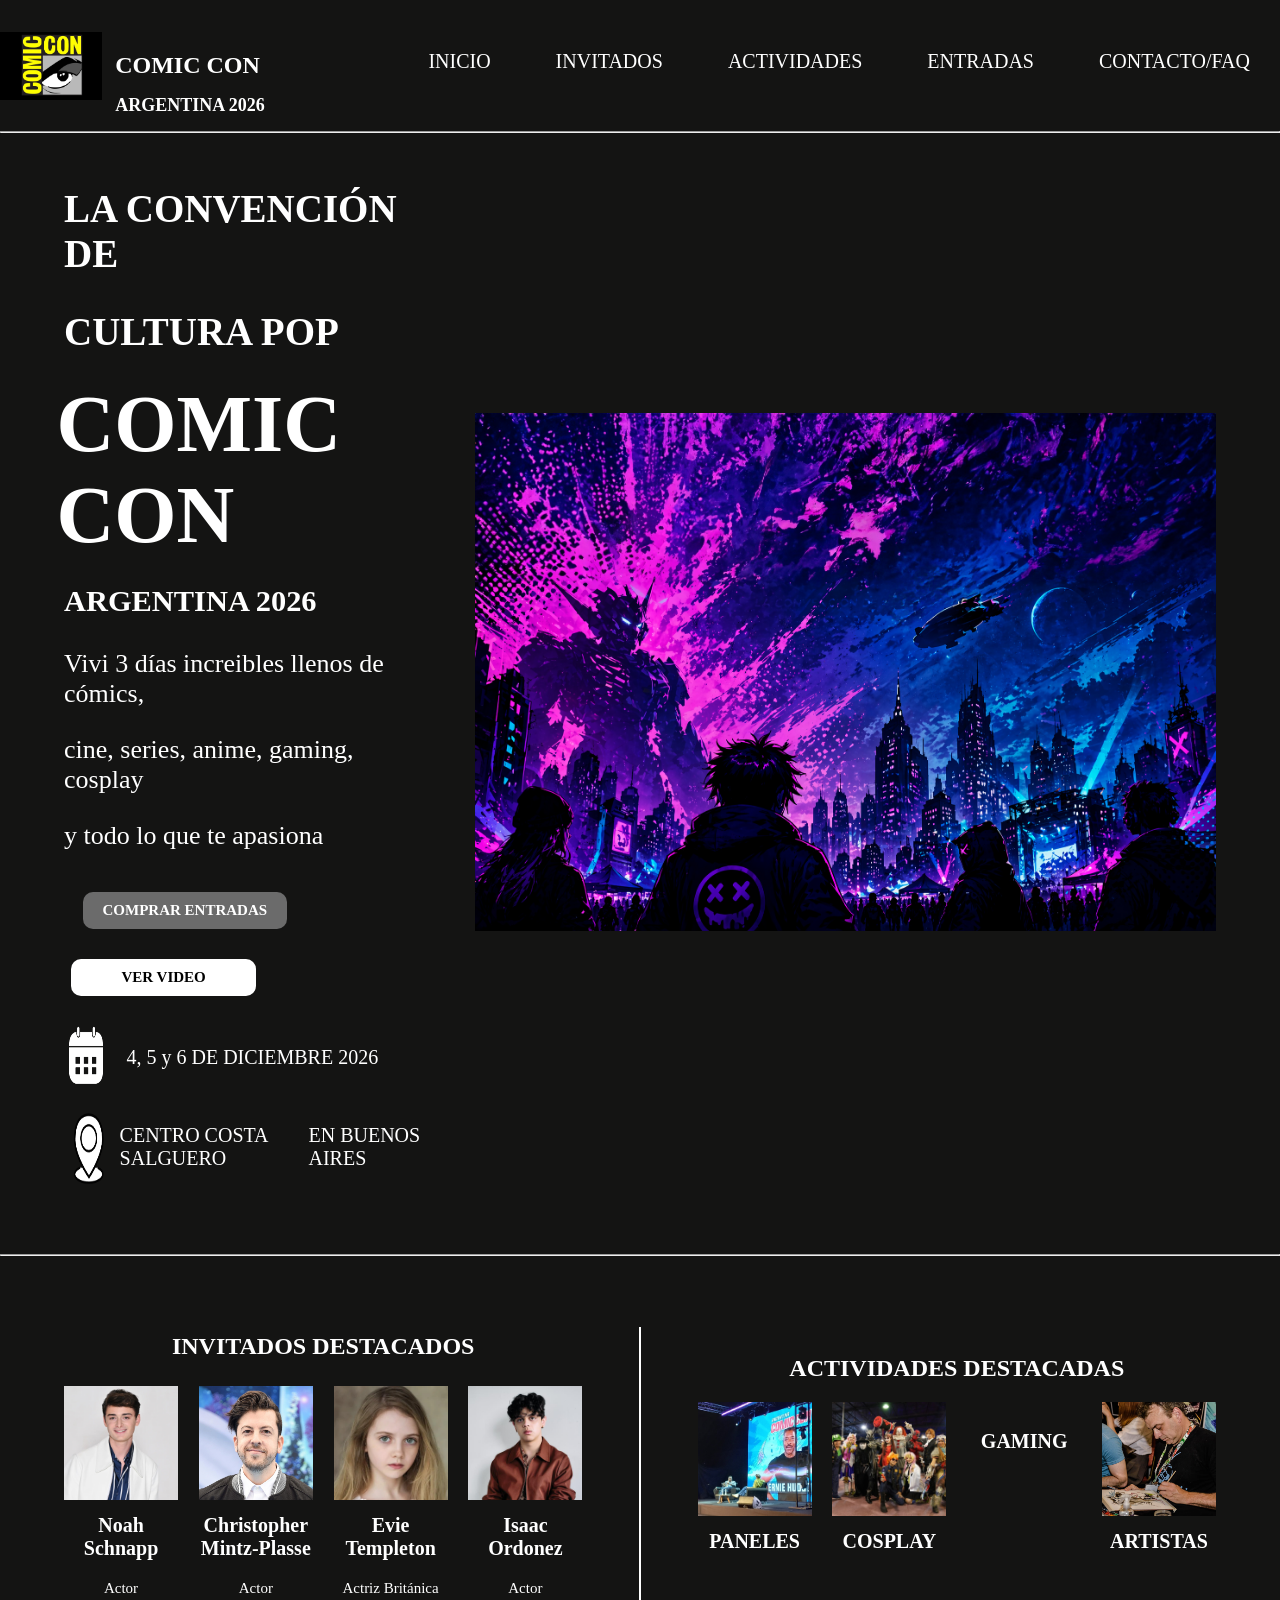
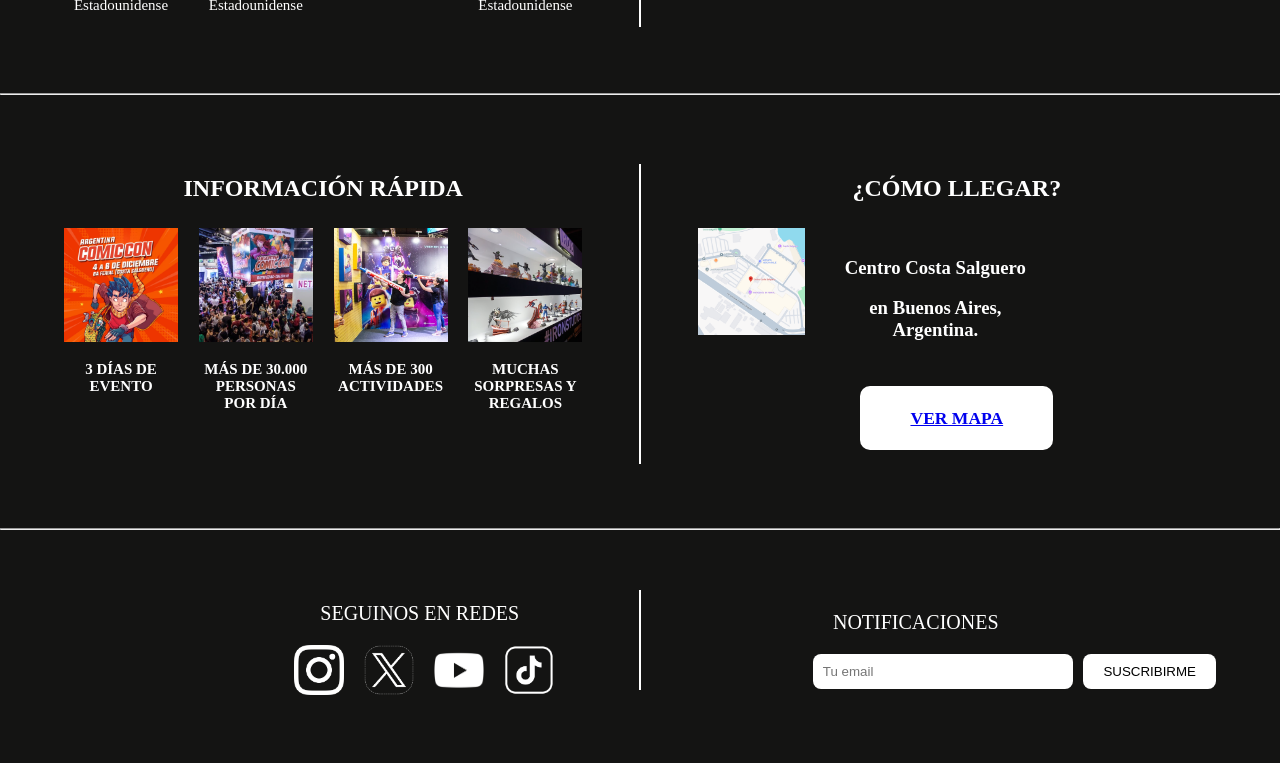
==== index.html @ 1a473a51 "Add files via upload" ====
<!DOCTYPE html>
<html lang="en">
<head>
    <meta charset="UTF-8">
    <meta name="viewport" content="width=device-width, initial-scale=1.0">
    <title>COMIC CON</title>
    <link rel="icon" href="img/Logo.webp">
</head>
<link rel="stylesheet" href="./global.css">
<body>
    <header class="menu">
        <nav>
            <a href="index.html">INICIO </a>
        <a href="invitados.html">INVITADOS</a>
        <a href="actividades.html">ACTIVIDADES</a>
        <a href="entradas.html">ENTRADAS</a>
        <a href="contacto.html">CONTACTO/FAQ</a>
        </nav>
    </header>
     <img width="8% " class="icon" src="img/Logo.webp" alt="">
     <div class="Comicconheader">
            <h1>COMIC CON</h1>
            <h2>ARGENTINA 2026</h2>
        </div>

        <hr class="home"> 
<main>
   
    <section class="principio1">
        <div class="principiotexto">
            <section class="principio">
                <h2>LA CONVENCIÓN DE</h2>
                <h2>CULTURA POP</h2>
             <h1 class="comic">COMIC CON</h1>
             <h1>ARGENTINA 2026</h1>
             <p>Vivi 3 días increibles llenos de cómics,</p>
             <p>cine, series, anime, gaming, cosplay</p>
             <p>y todo lo que te apasiona</p>
            </section>
             
          <div class="botones1">
              <a href="entradas.html"><h3 class="botonnegro">COMPRAR ENTRADAS</h3></a>
              <a href="https://www.youtube.com/watch?v=bO8TLDUpeoo"><h3 class="botonblanco">VER VIDEO</h3></a>
          </div>
          
          <div class="info1"> 
            <img width="12%" src="img/calendarioblanco-11.png" alt="">
             <p>4, 5 y 6 DE DICIEMBRE 2026</p>
          </div>
            <div class="info2">
             <img width="15%" class="ubicacion" src="img/ubicacion.png" alt="">
             <p>CENTRO COSTA SALGUERO </p>
             <p>EN BUENOS AIRES</p>
          </div>
      </div>
       <div class="portadaprincipio">
         <img class="portada" src="img/Portada.jpg" alt="Portada de Comic Con Argentina 2026">
       </div>

    </section>

    <hr class="espacio">

  <section class="seccion-destacados">

    <div class="cajatarjetas">
        <h2>INVITADOS DESTACADOS</h2>

        <div class="fila">
            <div class="tarjeta">
                <img src="img/Noah-Schnapp-Coming-Out.jpg" alt="">
                <h3>Noah Schnapp</h3>
                <p>Actor Estadounidense</p>
            </div>
            <div class="tarjeta">
                <img src="img/Christopher Mintz-Plasse.jpeg" alt="">
                <h3>Christopher Mintz-Plasse</h3>
                <p>Actor Estadounidense</p>
            </div>
            <div class="tarjeta">
                <img src="img/Evie Templeton.jpg" alt="">
                <h3>Evie Templeton</h3>
                <p>Actriz Británica</p>
            </div>
            <div class="tarjeta">
                <img src="img/Isaac Ordonez.jpg" alt="">
                <h3>Isaac Ordonez</h3>
                <p>Actor Estadounidense</p>
            </div>
        </div>
    </div>

    <div class="linea"></div>

    <div class="cajatarjetas2">
        <h2>ACTIVIDADES DESTACADAS</h2>
        <div class="fila">
            <div class="tarjeta">
                <img src="img/Panel.jpg" alt="">
                <h3>PANELES</h3>
            </div>
            <div class="tarjeta">
                <img src="img/Cosplay.jpg" alt="">
                <h3>COSPLAY</h3>
            </div>
            <div class="tarjeta">
                <img src="img/Gaming.jpg" alt="">
                <h3>GAMING</h3>
            </div>
            <div class="tarjeta">
                <img src="img/Arte.png" alt="">
                <h3>ARTISTAS</h3>
            </div>
        </div>
    </div>
</section>

<hr class="espacio">

<section class="seccion-destacados">

    <div class="cajatarjetas3">
        <h2>INFORMACIÓN RÁPIDA</h2>

        <div class="fila">
            <div class="tarjeta2">
                <img src="img/dias.png" alt="">
                <h3 class="titulo-tarjeta">3 DÍAS DE EVENTO</h3>
            </div>
            <div class="tarjeta2">
                <img src="img/personas.jpg" alt="">
                <h3 class="titulo-tarjeta">MÁS DE 30.000 PERSONAS POR DÍA</h3>
            </div>
            <div class="tarjeta2">
                <img src="img/actividades.png" alt="">
                <h3 class="titulo-tarjeta">MÁS DE 300 ACTIVIDADES</h3>
            </div>
            <div class="tarjeta2">
                <img src="img/regalos.png" alt="">
                <h3 class="titulo-tarjeta">MUCHAS SORPRESAS Y REGALOS</h3>
            </div>
        </div>
    </div>

    <div class="linea"></div>

    <div class="cajatarjetas4">
        <h2>¿CÓMO LLEGAR?</h2>
        <div class="fila2">
            <div class="tarjeta2">
                <img src="img/mapa.png" alt="">
            </div>
            <div class="dirección">
                <h3>Centro Costa Salguero</h3>
                <h3>en Buenos Aires, Argentina.</h3>
            </div>
        </div>
        <div class="vermapa">
                <a href="https://maps.app.goo.gl/AUYDYFDgkGESvF128"><h3>VER MAPA</h3></a>
            </div>
    </div>
</section>

<hr class="espacio">

</main>
<footer class="footer">
    <div class="footer-contenido">
        <div class="footer-izq">
            <p class="cierre">SEGUINOS EN REDES</p>
            <div class="redes">
                <a href="https://www.instagram.com/argcomiccon/">
                 <img src="img/instagram.png" alt="">
                </a>
                <a href="https://x.com/ArgComicCon">
                    <img src="img/twitter.png" alt="">
                </a>
                <a href="https://www.youtube.com/channel/UCq43u4Pc0iYq14YmzzL0V6Q">
                    <img src="img/youtube.png" alt="">
                </a>
                <a href="https://www.tiktok.com/@argcomiccon">
                    <img  src="img/tiktok.png" alt="">
                </a>
            </div>
        </div>

        <div class="linea-footer"></div>

        <div class="footer-der">
            <p class="cierre">NOTIFICACIONES</p>

            <form class="formulario">
                <input type="email" placeholder="Tu email" required>

                <button class="submit" type="submit">
                    SUSCRIBIRME
                </button>
            </form>
        </div>
    </div>
</footer>
</body>
</html>
---- global.css ----
body {
    margin: 0;
    background-color: #141413;
}
.menu {
    text-align: right; 
    font-family: 'Franklin Gothic medium';
    font-size: 20px;
    display: flex;
    padding: auto;
    justify-content: right;
    margin-top: 40px;
}
.menu a:hover {
    color: #585858;
    }
.menu a{
    padding: 10px;
    color: white;           
    text-decoration: none;  
    margin: 0 20px;         
    display: inline-block;  
}
.icon { 
    display: block;
    margin-top: -4%;
}
.home {
    margin-top: 1%;
}
.Comicconheader {  
    justify-content: center;
    font-family: 'Franklin Gothic Medium';
    color: white;
    font-size: 12px;
    margin-top: -5%;
    margin-left: 9%;
}
.principio1 {
    display: flex;
    justify-content: space-between;
    align-items: center;
    padding: 5%;
    gap: 40px;
    margin-top: -4%;
}
.principiotexto {
   width: 50%;
    font-family: 'Franklin Gothic Medium';
    color: white;
    font-size: 26px;
}
.comic {
   font-size: 80px;
   margin: -2%;
}

.principio {
   font-family: 'Franklin Gothic Medium';
    color: white;
}
.botonnegro {
    background-color: rgb(107, 107, 107);
    font-family: 'Franklin Gothic Medium';
    color: white;
    border-radius: 10px;
    padding: 10px 20px;
    text-align: center;
    text-decoration: none;
    display: inline-block;
    font-size: 15px;
    margin-left: 5%;
    cursor: pointer;
}
.botonblanco {
    background-color: white;
    font-family: 'Franklin Gothic Medium';
    color: black;
    border-radius: 10px;
    padding: 10px 50px;
    text-align: center;
    text-decoration: none;
    display: inline-block;
    font-size: 15px;
    margin-left: 2%;
    cursor: pointer;
}
.info1 {
    display: flex;
   margin-top: 4%;
    font-family: 'Franklin Gothic Medium';
    color: white;
    font-size: 20px;
}
.info1 p {
    margin-left: 18px;
}
.info2 {
    display: flex;
   margin-top: 4%;
    font-family: 'Franklin Gothic Medium';
    color: white;
    font-size: 20px;
}
.calendario {
    display: flex;
    margin-top: 4%;
}
.portadaprincipio {
    width: 100%;
    display: flex;
    justify-content: flex-end;
}

.portada {
    width: 100%;
    display: block; 
}
.espacio {
    margin-top: 0%;
    margin-bottom: 4%;
}
.seccion-destacados {
    display: flex;
    justify-content: space-between;
    align-items: center;
    padding: 5%;
}
.cajatarjetas {
    width: 45%;
    text-align: center;
    margin-top: -5%;
    color: white;
    font-family: 'Franklin Gothic Medium';
}
.cajatarjetas2 {
    width: 45%;
    text-align: center;
    margin-top: -8%;
    color: white;
    font-family: 'Franklin Gothic Medium';
}
.fila {
    display: flex;
    justify-content: space-between;
    margin-top: 20px;
}
.tarjeta {
    width: 22%;
}
.tarjeta img {
    width: 100%;
}
.cajatarjetas h2 {
    margin-bottom: 26px;
}
.tarjeta h3 {
    font-size: 20px;
    margin-top: 10px;
}
.tarjeta p {
    font-size: 15px;
}
.linea {
    width: 2px;
    height: 300px;
    margin-top: -4%;
    background-color: white;
}
.cajatarjetas3 {
    width: 45%;
    text-align: center;
    margin-top: -8%;
    color: white;
    font-family: 'Franklin Gothic Medium';
}
.tarjeta2 {
    width: 22%;
}
.tarjeta2 img {
    width: 100%;
    margin-top: 5%;
    margin-bottom: 5%;
}
.tarjeta2 h3 {
    font-size: 15px;
    margin-top: 10px;
}
.cajatarjetas4 {
    width: 45%;
    text-align: center;
    margin-top: -6%;
    color: white;
    font-family: 'Franklin Gothic Medium';
}
.fila2 {
    display: flex;
    justify-content: space-between;
    margin-top: 20px;
}
.dirección {
    justify-content: space-between;
    align-items: center;
    margin-right: 29%;
    margin-top: -2%;
    padding: 5%;
}
.vermapa { display: inline-block;
    background-color: white;
    color: black;
    font-family: 'Franklin Gothic Medium';
    border-radius: 10px;
    padding: 4px 50px;
    text-align: center;
    text-decoration: none;
    font-size: 15px;
    cursor: pointer;
}
.footer-contenido {
    display: flex;
    justify-content: space-between;
    align-items: center;
    padding: 5%;
    margin-top: -5%;
}
.footer-izq {
    width: 45%;
    margin-left: 20%;
    color: white;
    font-family: 'Franklin Gothic Medium';
}
.footer-der {
    width: 35%;
    color: white;
    font-family: 'Franklin Gothic Medium';
}
.cierre {
    font-size: 20px;
    margin-bottom: 20px;
    margin-left: 5%;
}
.redes {
    display: flex;
    gap: 20px;
}
.redes img {
    width: 50px;
}
.formulario {
    display: flex;
    gap: 10px;
}
.formulario input {
    padding: 10px;
    border-radius: 8px;
    border: none;
    width: 60%;
}
.submit {
    padding: 10px 20px;
    border-radius: 8px;
    border: none;
    background-color: white;
    cursor: pointer;
}

.linea-footer {
    margin-left: -30%;
    width: 2px;
    height: 100px;
    background-color: white;
}
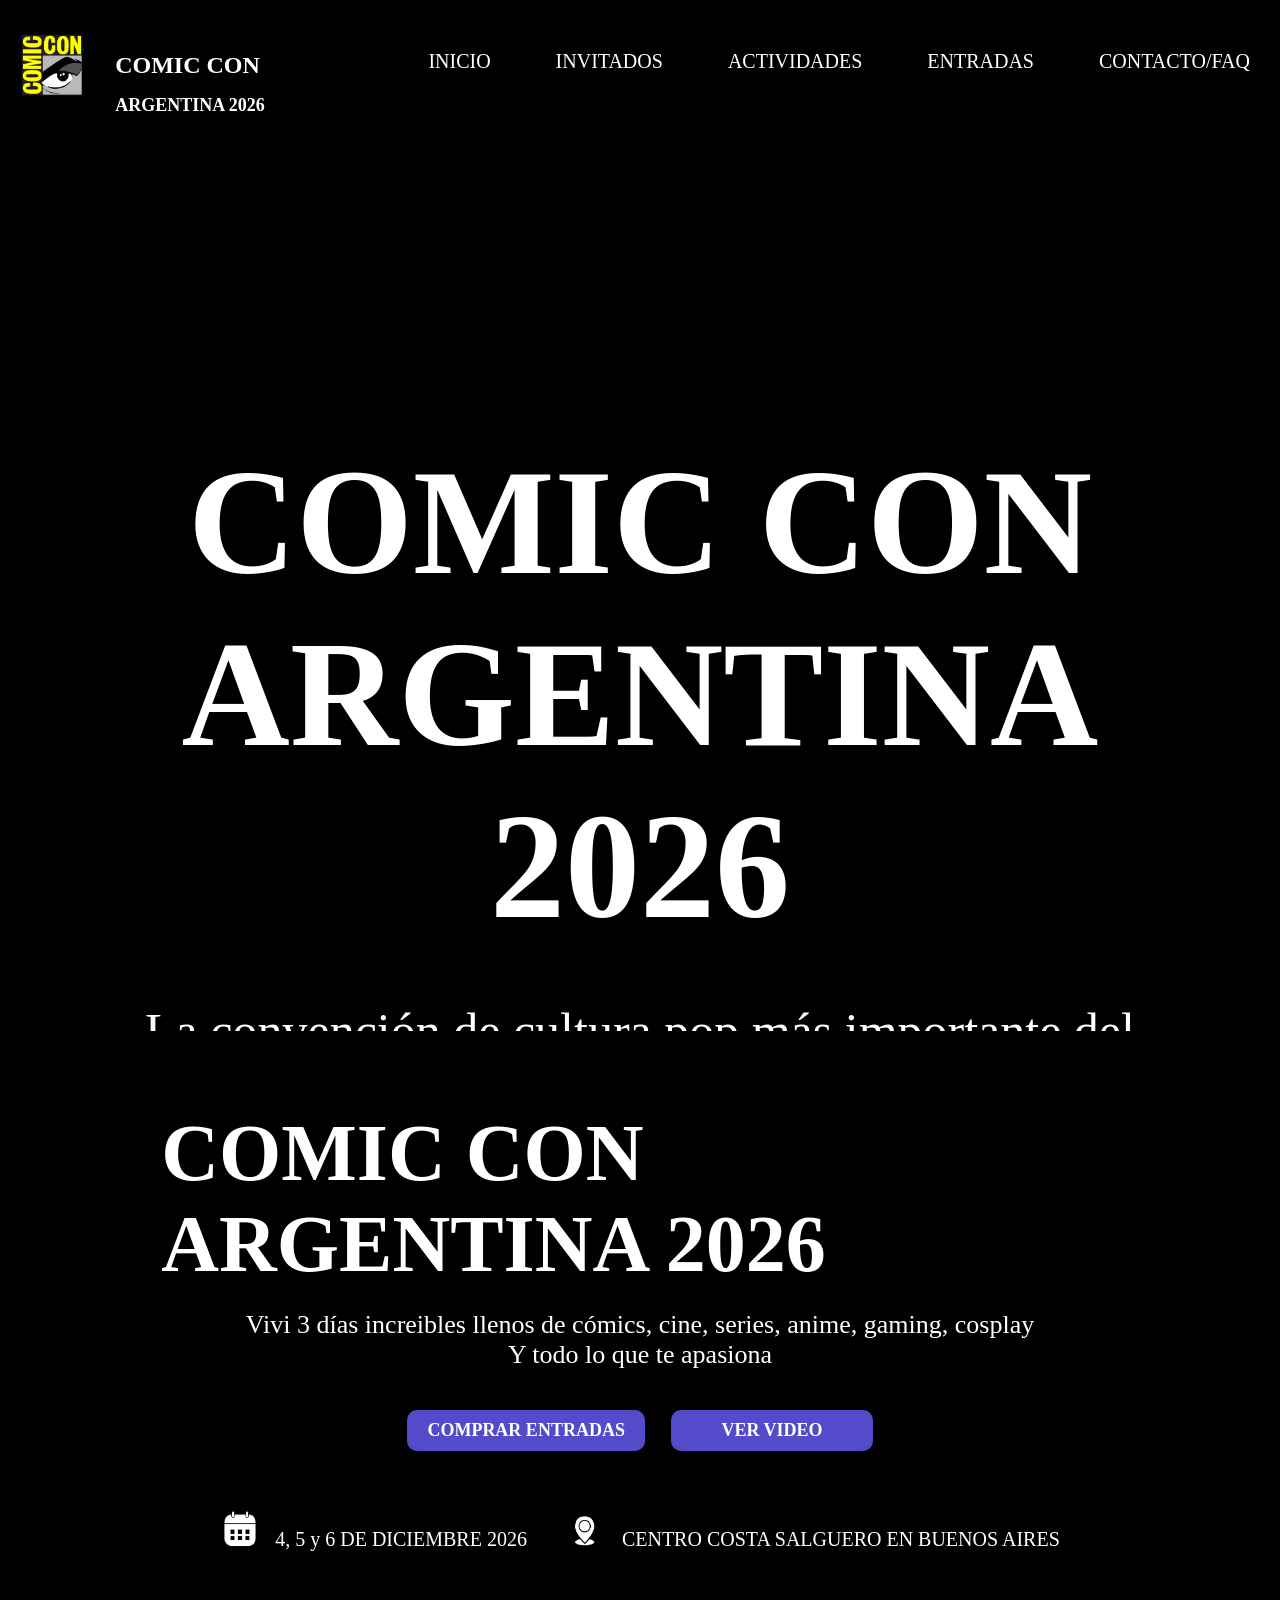
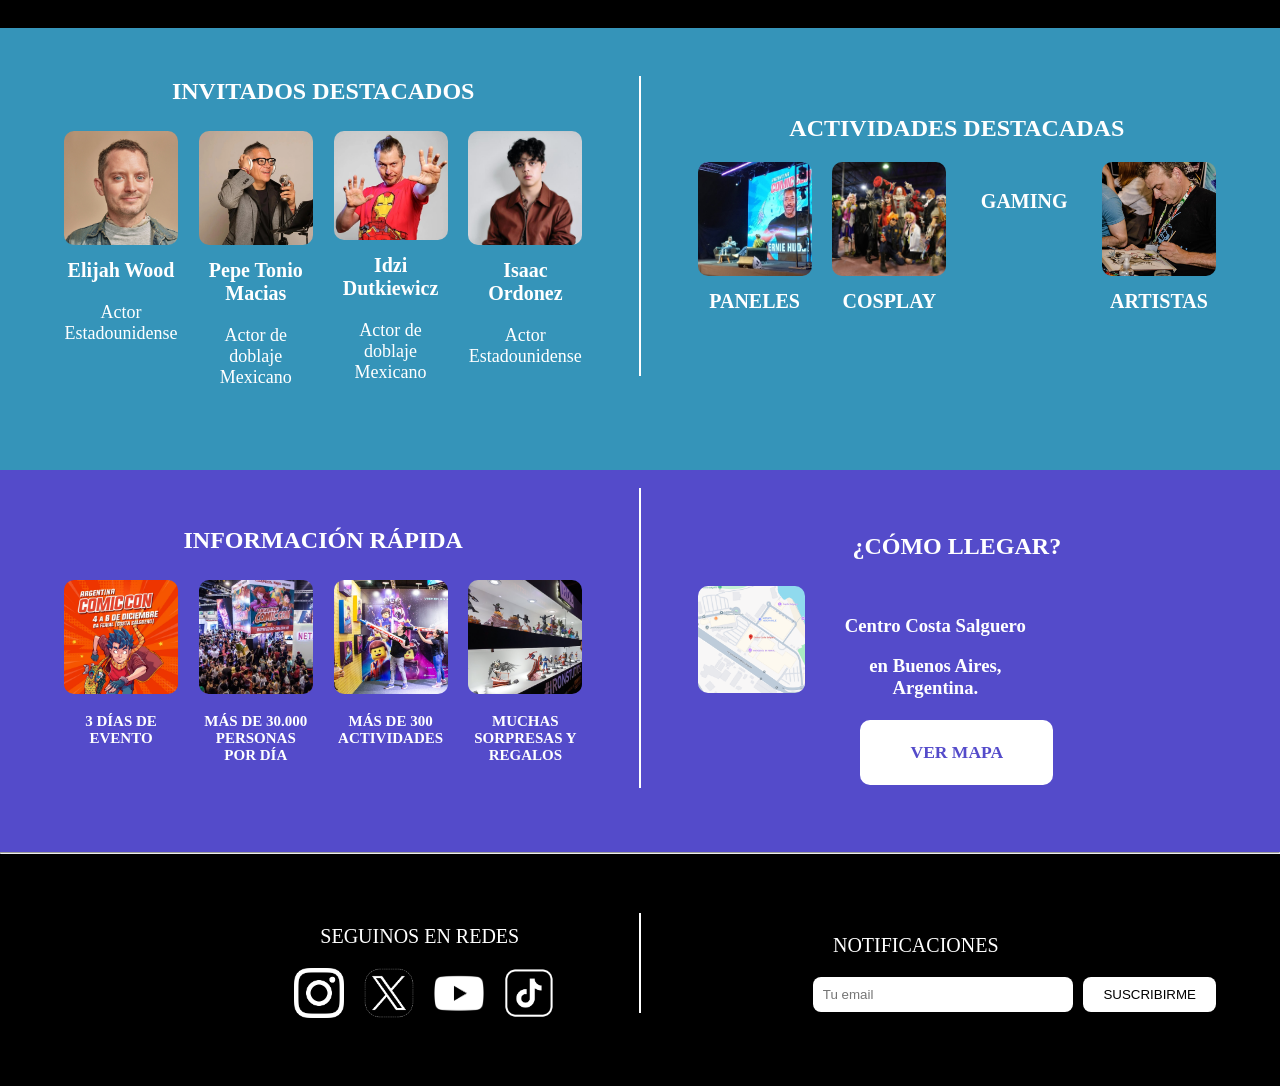
==== commit 2edd36d7: "18/06" ====
--- a/index.html
+++ b/index.html
@@ -7,6 +7,7 @@
     <link rel="icon" href="img/Logo.webp">
 </head>
 <link rel="stylesheet" href="./global.css">
+
 <body>
     <header class="menu">
         <nav>
@@ -23,43 +24,45 @@
             <h2>ARGENTINA 2026</h2>
         </div>
 
-        <hr class="home"> 
 <main>
    
+   <section class="video">
+
+    <video autoplay muted loop playsinline class="video-fondo">
+      <source src="./img/video.mp4" type="video/mp4">
+    </video>
+
+    <div class="contenido">
+        <h1>COMIC CON ARGENTINA 2026</h1>
+        <p>La convención de cultura pop más importante del país</p>
+    </div>
+
+</section>
     <section class="principio1">
-        <div class="principiotexto">
-            <section class="principio">
-                <h2>LA CONVENCIÓN DE</h2>
-                <h2>CULTURA POP</h2>
-             <h1 class="comic">COMIC CON</h1>
-             <h1>ARGENTINA 2026</h1>
-             <p>Vivi 3 días increibles llenos de cómics,</p>
-             <p>cine, series, anime, gaming, cosplay</p>
-             <p>y todo lo que te apasiona</p>
-            </section>
+      <div class="principiotexto">
+         <section class="principio">
+              <h1 class="comic">COMIC CON ARGENTINA 2026</h1>
+              <p class="texto-centrado">Vivi 3 días increibles llenos de cómics, cine, series, anime, gaming, cosplay<br>Y todo lo que te apasiona</p>
+         </section>
              
           <div class="botones1">
               <a href="entradas.html"><h3 class="botonnegro">COMPRAR ENTRADAS</h3></a>
               <a href="https://www.youtube.com/watch?v=bO8TLDUpeoo"><h3 class="botonblanco">VER VIDEO</h3></a>
-          </div>
+           </div>
           
-          <div class="info1"> 
-            <img width="12%" src="img/calendarioblanco-11.png" alt="">
-             <p>4, 5 y 6 DE DICIEMBRE 2026</p>
-          </div>
-            <div class="info2">
-             <img width="15%" class="ubicacion" src="img/ubicacion.png" alt="">
-             <p>CENTRO COSTA SALGUERO </p>
-             <p>EN BUENOS AIRES</p>
+          <div class="info-contenedor"> 
+              <div class="info1"> 
+                  <img width="40px" src="img/calendarioblanco-11.png" alt="">
+                  <p>4, 5 y 6 DE DICIEMBRE 2026</p>
+              </div>
+            
+              <div class="info2">
+                  <img width="40px" class="ubicacion" src="img/ubicacion.png" alt="">
+                  <p>CENTRO COSTA SALGUERO EN BUENOS AIRES</p>
+              </div>
           </div>
       </div>
-       <div class="portadaprincipio">
-         <img class="portada" src="img/Portada.jpg" alt="Portada de Comic Con Argentina 2026">
-       </div>
-
-    </section>
-
-    <hr class="espacio">
+   </section>
 
   <section class="seccion-destacados">
 
@@ -68,22 +71,22 @@
 
         <div class="fila">
             <div class="tarjeta">
-                <img src="img/Noah-Schnapp-Coming-Out.jpg" alt="">
-                <h3>Noah Schnapp</h3>
+                <img src="img/elijahwood.webp" class="tarjeta-img" alt="">
+                <h3>Elijah Wood</h3>
                 <p>Actor Estadounidense</p>
             </div>
             <div class="tarjeta">
-                <img src="img/Christopher Mintz-Plasse.jpeg" alt="">
-                <h3>Christopher Mintz-Plasse</h3>
-                <p>Actor Estadounidense</p>
-            </div>
-            <div class="tarjeta">
-                <img src="img/Evie Templeton.jpg" alt="">
-                <h3>Evie Templeton</h3>
-                <p>Actriz Británica</p>
-            </div>
-            <div class="tarjeta">
-                <img src="img/Isaac Ordonez.jpg" alt="">
+                <img src="img/pepe.jpg" class="tarjeta-img" alt="">
+                <h3>Pepe Tonio Macias</h3>
+                <p>Actor de doblaje Mexicano</p>
+            </div>
+            <div class="tarjeta">
+                <img src="img/Idzi.jpg" class="tarjeta-img" alt="">
+                <h3>Idzi Dutkiewicz</h3>
+                <p>Actor de doblaje Mexicano</p>
+            </div>
+            <div class="tarjeta">
+                <img src="img/Isaac Ordonez.jpg" class="tarjeta-img" alt="">
                 <h3>Isaac Ordonez</h3>
                 <p>Actor Estadounidense</p>
             </div>
@@ -96,47 +99,47 @@
         <h2>ACTIVIDADES DESTACADAS</h2>
         <div class="fila">
             <div class="tarjeta">
-                <img src="img/Panel.jpg" alt="">
+                <img src="img/Panel.jpg" class="tarjeta-img" alt="">
                 <h3>PANELES</h3>
             </div>
             <div class="tarjeta">
-                <img src="img/Cosplay.jpg" alt="">
+                <img src="img/Cosplay.jpg" class="tarjeta-img" alt="">
                 <h3>COSPLAY</h3>
             </div>
             <div class="tarjeta">
-                <img src="img/Gaming.jpg" alt="">
+                <img src="img/Gaming.jpg" class="tarjeta-img" alt="">
                 <h3>GAMING</h3>
             </div>
             <div class="tarjeta">
-                <img src="img/Arte.png" alt="">
+                <img src="img/Arte.png" class="tarjeta-img" alt="">
                 <h3>ARTISTAS</h3>
             </div>
         </div>
     </div>
 </section>
 
-<hr class="espacio">
-
-<section class="seccion-destacados">
+
+
+<section class="seccion-destacados1">
 
     <div class="cajatarjetas3">
         <h2>INFORMACIÓN RÁPIDA</h2>
 
         <div class="fila">
             <div class="tarjeta2">
-                <img src="img/dias.png" alt="">
+                <img src="img/dias.png" class="tarjeta-img" alt="">
                 <h3 class="titulo-tarjeta">3 DÍAS DE EVENTO</h3>
             </div>
             <div class="tarjeta2">
-                <img src="img/personas.jpg" alt="">
+                <img src="img/personas.jpg" class="tarjeta-img" alt="">
                 <h3 class="titulo-tarjeta">MÁS DE 30.000 PERSONAS POR DÍA</h3>
             </div>
             <div class="tarjeta2">
-                <img src="img/actividades.png" alt="">
+                <img src="img/actividades.png" class="tarjeta-img" alt="">
                 <h3 class="titulo-tarjeta">MÁS DE 300 ACTIVIDADES</h3>
             </div>
             <div class="tarjeta2">
-                <img src="img/regalos.png" alt="">
+                <img src="img/regalos.png" class="tarjeta-img" alt="">
                 <h3 class="titulo-tarjeta">MUCHAS SORPRESAS Y REGALOS</h3>
             </div>
         </div>
@@ -148,7 +151,7 @@
         <h2>¿CÓMO LLEGAR?</h2>
         <div class="fila2">
             <div class="tarjeta2">
-                <img src="img/mapa.png" alt="">
+                <img src="img/mapa.png" class="tarjeta-img" alt="">
             </div>
             <div class="dirección">
                 <h3>Centro Costa Salguero</h3>
--- a/global.css
+++ b/global.css
@@ -1,6 +1,6 @@
 body {
     margin: 0;
-    background-color: #141413;
+    background-color: #000000;
 }
 .menu {
     text-align: right; 
@@ -12,7 +12,7 @@
     margin-top: 40px;
 }
 .menu a:hover {
-    color: #585858;
+    color: #fcff40;
     }
 .menu a{
     padding: 10px;
@@ -36,31 +36,76 @@
     margin-top: -5%;
     margin-left: 9%;
 }
+.video {
+    position: relative;
+    width: 100%;
+    height: 100vh;
+    overflow: hidden;
+}
+.video-fondo {
+    position: absolute;
+    width: 100%;
+    height: 100%;
+    object-fit: cover;
+}
+.contenido {
+    position: absolute;
+    text-align: center;
+    top: 20%;
+    left:10%;
+    color: white;
+    font-family: 'Franklin Gothic Medium';
+    width: 80%;
+}
+.contenido h1 {
+    font-size: 150px;
+    margin-bottom: 20px;
+     text-shadow: 0 0 20px rgba(0,0,0,0.8);
+}
+
+.contenido p {
+    font-size: 50px;
+     text-shadow: 0 0 20px rgba(0,0,0,0.8);
+}
 .principio1 {
     display: flex;
-    justify-content: space-between;
-    align-items: center;
-    padding: 5%;
-    gap: 40px;
-    margin-top: -4%;
-}
+    align-items: center;
+    justify-content: center;
+    padding: 6%; 
+}
+
 .principiotexto {
-   width: 50%;
+    width: 85%; 
+    max-width: 1200px; 
+    display: flex;
+    flex-direction: column; 
+    align-items: center;
     font-family: 'Franklin Gothic Medium';
     color: white;
     font-size: 26px;
 }
+
 .comic {
-   font-size: 80px;
-   margin: -2%;
+    font-size: 80px;
+    margin: 0; 
 }
 
 .principio {
-   font-family: 'Franklin Gothic Medium';
-    color: white;
+    font-family: 'Franklin Gothic Medium';
+    color: white;
+}
+
+.texto-centrado {
+    text-align: center;
+    margin-top: 20px;
+    margin-bottom: 40px;
+}
+.botones1 {
+    justify-content: center;
+    gap: 20px; 
 }
 .botonnegro {
-    background-color: rgb(107, 107, 107);
+    background-color: rgb(84, 75, 202);
     font-family: 'Franklin Gothic Medium';
     color: white;
     border-radius: 10px;
@@ -68,53 +113,44 @@
     text-align: center;
     text-decoration: none;
     display: inline-block;
-    font-size: 15px;
-    margin-left: 5%;
+    font-size: 18px;
+    margin: 0 10px;
     cursor: pointer;
 }
 .botonblanco {
-    background-color: white;
-    font-family: 'Franklin Gothic Medium';
-    color: black;
+    background-color: rgb(84, 75, 202);
+    font-family: 'Franklin Gothic Medium';
+    color: rgb(255, 255, 255);
     border-radius: 10px;
     padding: 10px 50px;
     text-align: center;
     text-decoration: none;
     display: inline-block;
-    font-size: 15px;
-    margin-left: 2%;
+    font-size: 18px;
+    margin: 0 10px;
     cursor: pointer;
 }
-.info1 {
-    display: flex;
-   margin-top: 4%;
+.info-contenedor {
+    display: flex;
+    gap: 40px; 
+    margin-top: 6%;
+    align-items: center;
+}
+.info1, .info2 {
+    display: flex;
+    align-items: center; 
     font-family: 'Franklin Gothic Medium';
     color: white;
     font-size: 20px;
 }
-.info1 p {
-    margin-left: 18px;
-}
-.info2 {
-    display: flex;
-   margin-top: 4%;
-    font-family: 'Franklin Gothic Medium';
-    color: white;
-    font-size: 20px;
+
+.info1 p, .info2 p {
+    margin-left: 15px;
+    margin-bottom: 0;
 }
 .calendario {
     display: flex;
     margin-top: 4%;
-}
-.portadaprincipio {
-    width: 100%;
-    display: flex;
-    justify-content: flex-end;
-}
-
-.portada {
-    width: 100%;
-    display: block; 
 }
 .espacio {
     margin-top: 0%;
@@ -125,18 +161,26 @@
     justify-content: space-between;
     align-items: center;
     padding: 5%;
+    background-color: rgb(53, 148, 185);
+}
+.seccion-destacados1 {
+    display: flex;
+    justify-content: space-between;
+    align-items: center;
+    padding: 5%;
+    background-color: rgb(84, 75, 202);
 }
 .cajatarjetas {
     width: 45%;
     text-align: center;
-    margin-top: -5%;
+    margin-top: -3%;
     color: white;
     font-family: 'Franklin Gothic Medium';
 }
 .cajatarjetas2 {
     width: 45%;
     text-align: center;
-    margin-top: -8%;
+    margin-top: -6%;
     color: white;
     font-family: 'Franklin Gothic Medium';
 }
@@ -159,7 +203,15 @@
     margin-top: 10px;
 }
 .tarjeta p {
-    font-size: 15px;
+    font-size: 18px;
+}
+.tarjeta-img {
+    border-radius: 10px;
+    overflow: hidden;
+}
+.tarjeta-img:hover {
+    transform: scale(1.05);
+    transition: transform 0.3s ease;
 }
 .linea {
     width: 2px;
@@ -170,7 +222,7 @@
 .cajatarjetas3 {
     width: 45%;
     text-align: center;
-    margin-top: -8%;
+    margin-top: -3%;
     color: white;
     font-family: 'Franklin Gothic Medium';
 }
@@ -189,7 +241,7 @@
 .cajatarjetas4 {
     width: 45%;
     text-align: center;
-    margin-top: -6%;
+    margin-top: -2%;
     color: white;
     font-family: 'Franklin Gothic Medium';
 }
@@ -207,14 +259,17 @@
 }
 .vermapa { display: inline-block;
     background-color: white;
-    color: black;
-    font-family: 'Franklin Gothic Medium';
+    font-family: 'Franklin Gothic Medium';
+    margin-top: -50px;
     border-radius: 10px;
     padding: 4px 50px;
     text-align: center;
-    text-decoration: none;
     font-size: 15px;
     cursor: pointer;
+}
+.vermapa a {
+    color: rgb(84, 75, 202);
+    text-decoration: none;
 }
 .footer-contenido {
     display: flex;
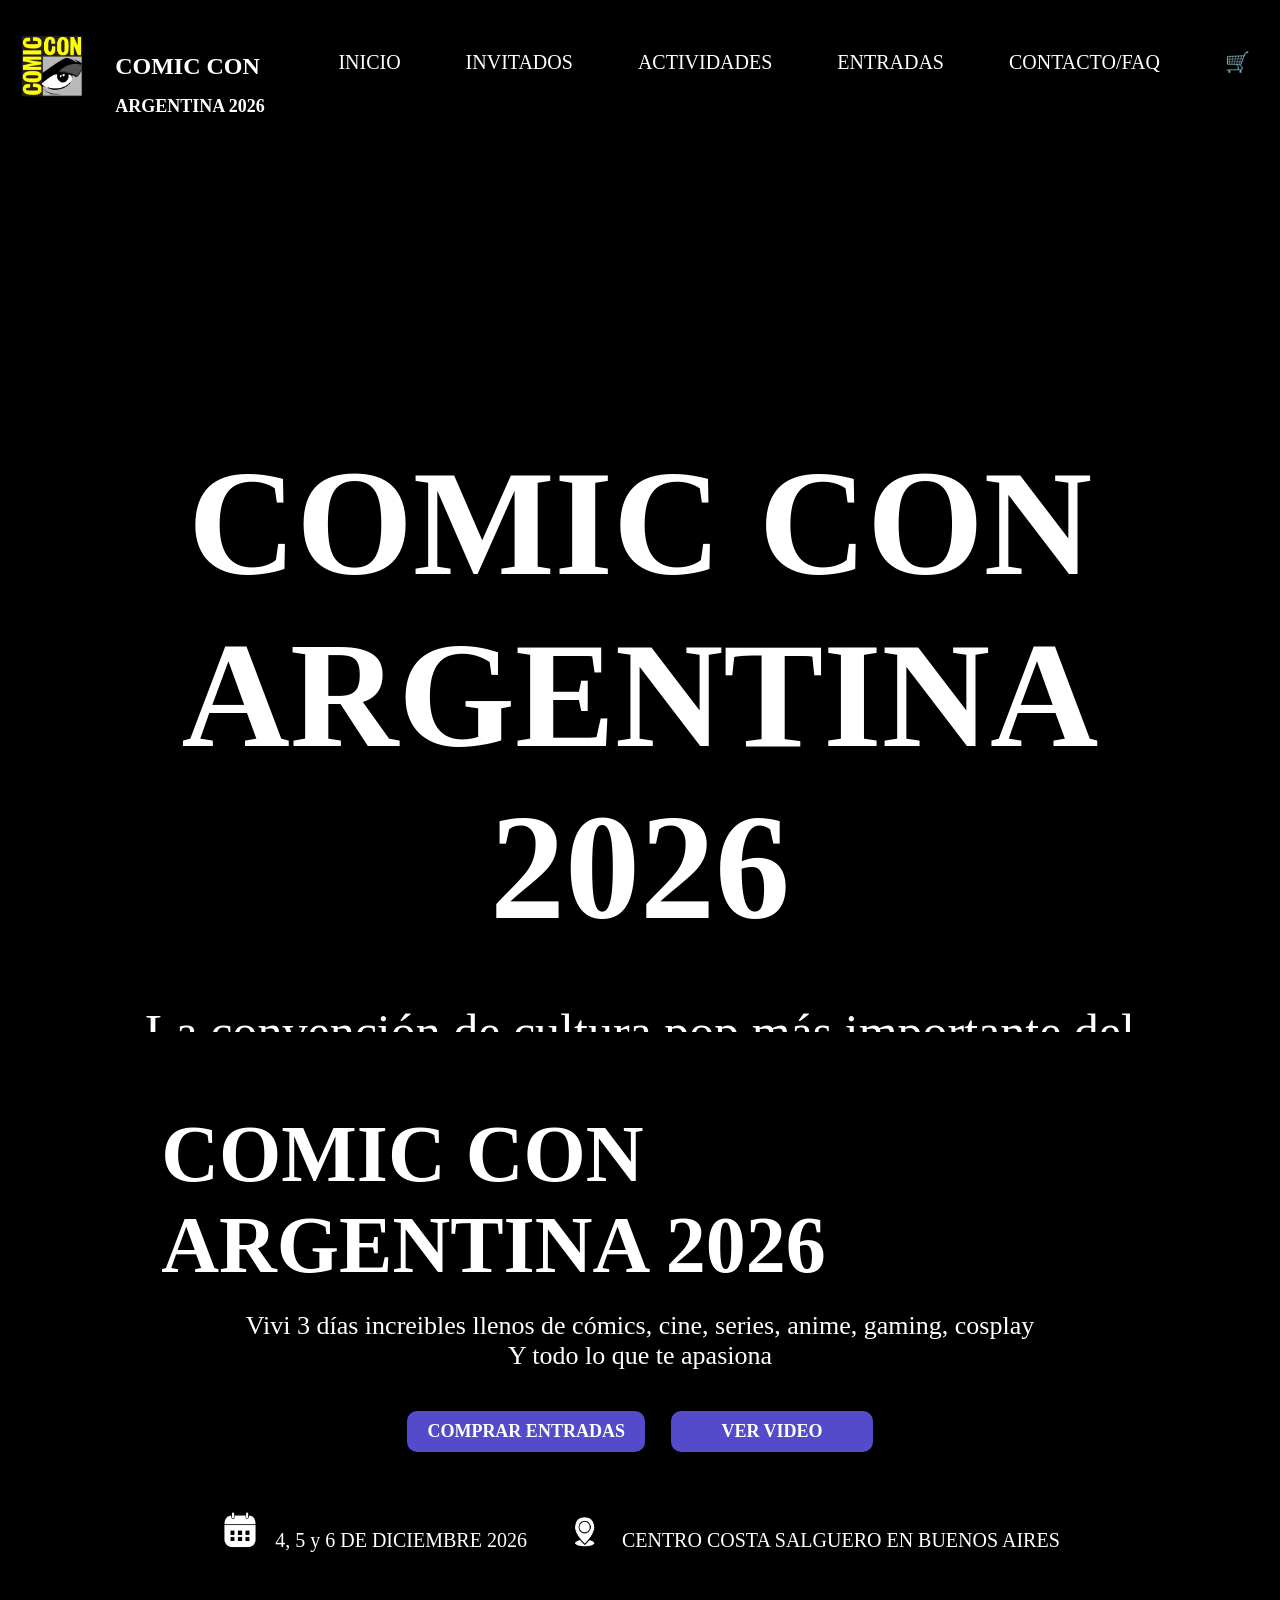
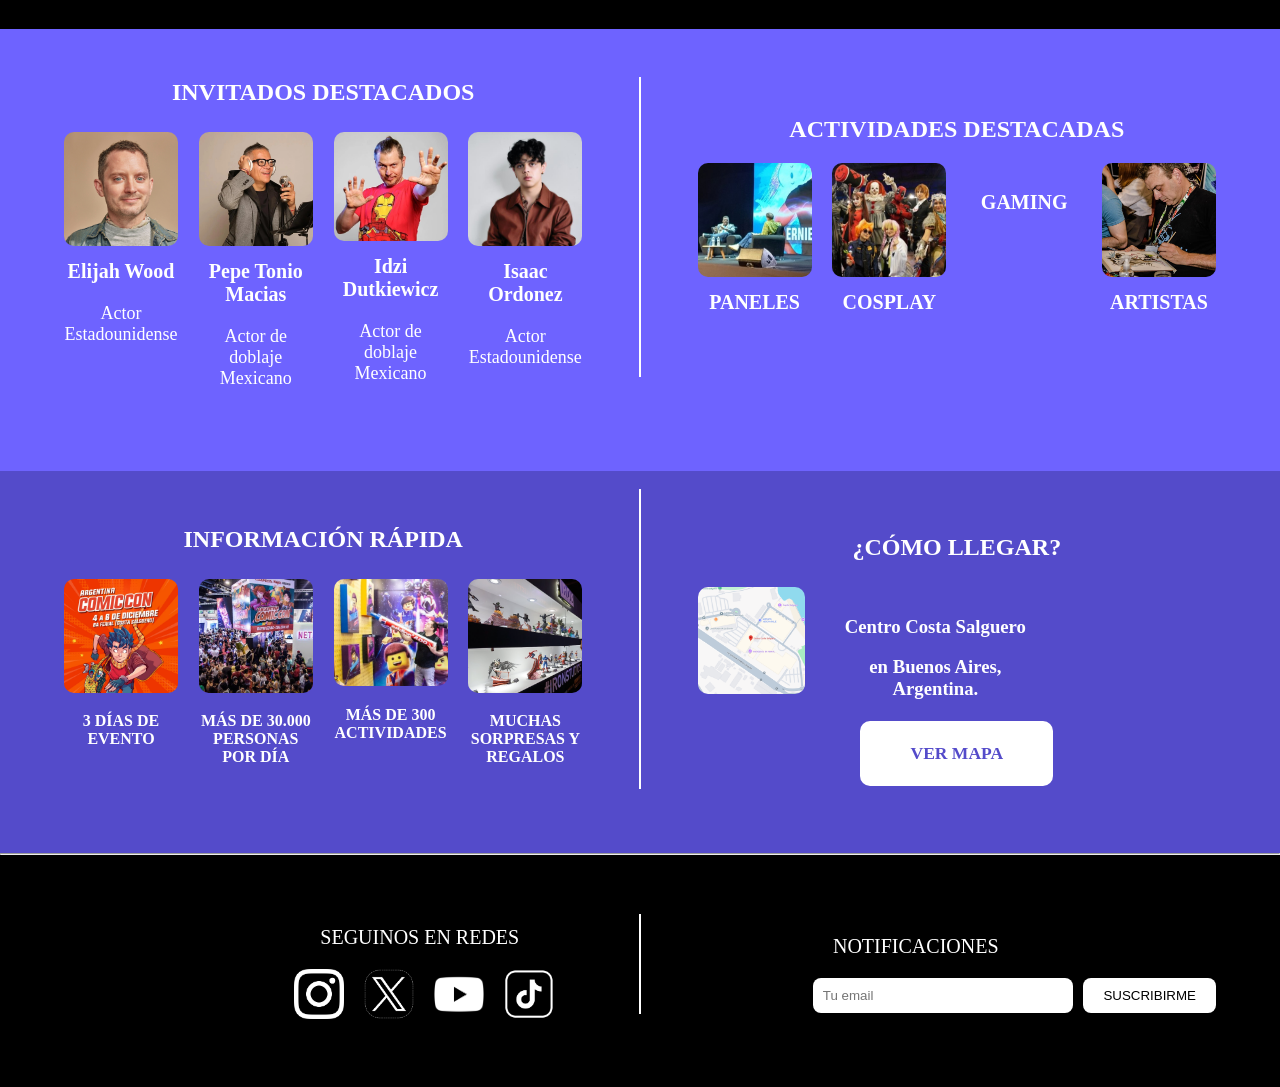
==== commit 0028288c: "25/06" ====
--- a/index.html
+++ b/index.html
@@ -16,6 +16,7 @@
         <a href="actividades.html">ACTIVIDADES</a>
         <a href="entradas.html">ENTRADAS</a>
         <a href="contacto.html">CONTACTO/FAQ</a>
+        <a href="carrito.html">🛒</a>
         </nav>
     </header>
      <img width="8% " class="icon" src="img/Logo.webp" alt="">
--- a/global.css
+++ b/global.css
@@ -5,7 +5,7 @@
 .menu {
     text-align: right; 
     font-family: 'Franklin Gothic medium';
-    font-size: 20px;
+    font-size: 1.25rem;
     display: flex;
     padding: auto;
     justify-content: right;
@@ -32,7 +32,7 @@
     justify-content: center;
     font-family: 'Franklin Gothic Medium';
     color: white;
-    font-size: 12px;
+    font-size: 0.75rem;
     margin-top: -5%;
     margin-left: 9%;
 }
@@ -113,7 +113,7 @@
     text-align: center;
     text-decoration: none;
     display: inline-block;
-    font-size: 18px;
+    font-size: 1.125rem;
     margin: 0 10px;
     cursor: pointer;
 }
@@ -126,7 +126,7 @@
     text-align: center;
     text-decoration: none;
     display: inline-block;
-    font-size: 18px;
+    font-size: 1.125rem;
     margin: 0 10px;
     cursor: pointer;
 }
@@ -141,7 +141,7 @@
     align-items: center; 
     font-family: 'Franklin Gothic Medium';
     color: white;
-    font-size: 20px;
+    font-size: 1.25rem;
 }
 
 .info1 p, .info2 p {
@@ -161,7 +161,7 @@
     justify-content: space-between;
     align-items: center;
     padding: 5%;
-    background-color: rgb(53, 148, 185);
+    background-color: rgb(110, 99, 255);
 }
 .seccion-destacados1 {
     display: flex;
@@ -199,11 +199,11 @@
     margin-bottom: 26px;
 }
 .tarjeta h3 {
-    font-size: 20px;
+    font-size: 1.25rem;
     margin-top: 10px;
 }
 .tarjeta p {
-    font-size: 18px;
+    font-size: 1.125rem;
 }
 .tarjeta-img {
     border-radius: 10px;
@@ -235,7 +235,7 @@
     margin-bottom: 5%;
 }
 .tarjeta2 h3 {
-    font-size: 15px;
+    font-size: 1rem;
     margin-top: 10px;
 }
 .cajatarjetas4 {
